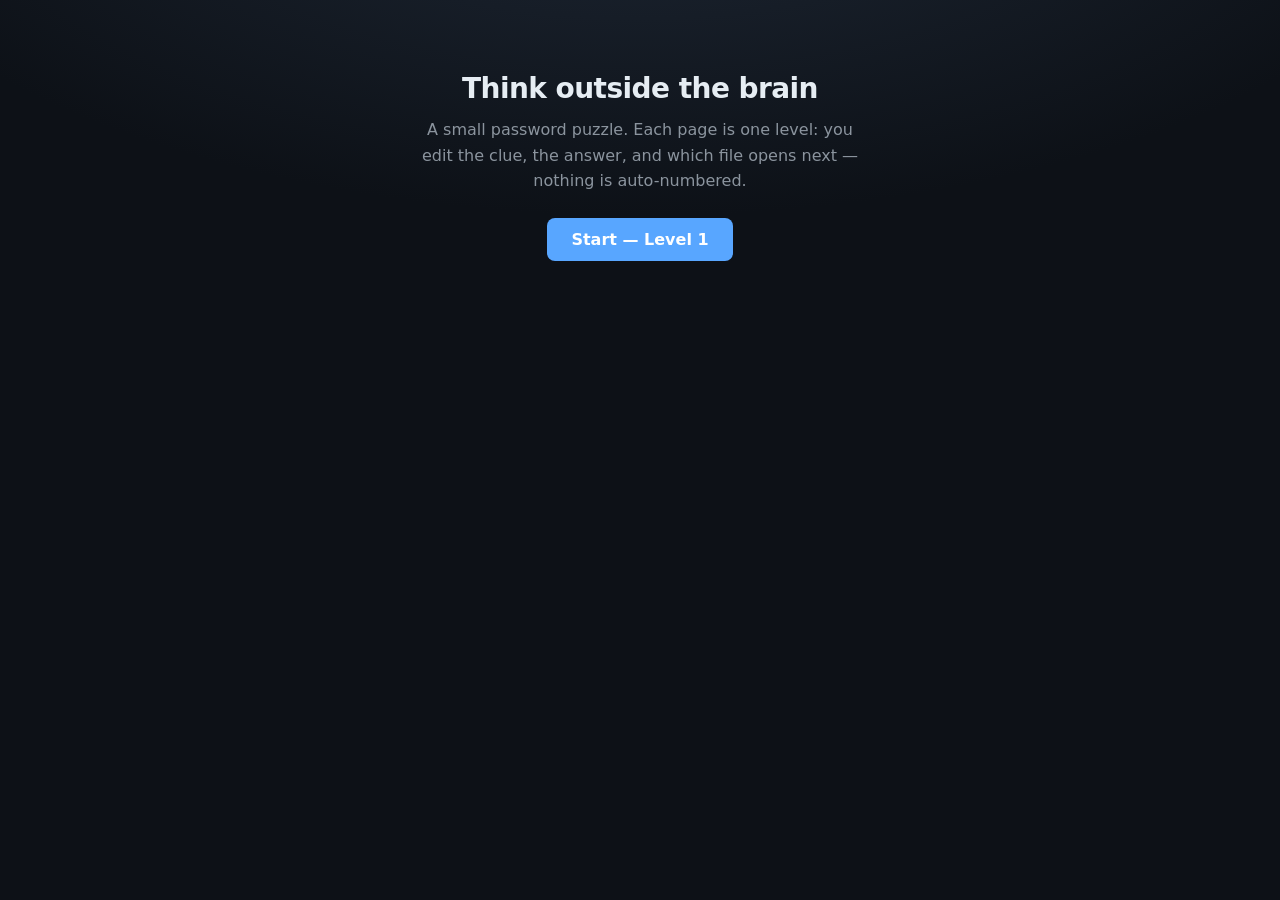
==== index.html @ 40f58f3e "up" ====
<!DOCTYPE html>
<html lang="en">
  <head>
    <meta charset="utf-8" />
    <meta name="viewport" content="width=device-width, initial-scale=1" />
    <title>Password game</title>
    <link rel="stylesheet" href="assets/styles.css" />
  </head>
  <body>
    <div class="landing">
      <h1>Think outside the brain</h1>
      <p>
        A small password puzzle. Each page is one level: you edit the clue, the answer, and
        which file opens next — nothing is auto-numbered.
      </p>
      <a class="button" href="level1.html">Start — Level 1</a>
    </div>
  </body>
</html>
---- assets/styles.css ----
/* Password game — shared layout for all levels */

:root {
  --bg: #0d1117;
  --surface: #161b22;
  --border: #30363d;
  --text: #e6edf3;
  --muted: #8b949e;
  --accent: #58a6ff;
  --success: #3fb950;
  --error: #f85149;
  --font: "Segoe UI", system-ui, sans-serif;
  --mono: ui-monospace, "Cascadia Code", "SF Mono", Consolas, monospace;
}

*,
*::before,
*::after {
  box-sizing: border-box;
}

html {
  height: 100%;
}

body {
  margin: 0;
  min-height: 100%;
  font-family: var(--font);
  color: var(--text);
  background: var(--bg);
  background-image: radial-gradient(ellipse 120% 80% at 50% -20%, #1f2937 0%, transparent 55%);
  display: flex;
  flex-direction: column;
  align-items: center;
  padding: 1.5rem 1rem 2rem;
}

.page-title {
  margin: 0 0 0.25rem;
  font-size: 0.75rem;
  font-weight: 600;
  letter-spacing: 0.12em;
  text-transform: uppercase;
  color: var(--muted);
}

/* Clue sits upper-center */
.clue-wrap {
  width: min(100%, 36rem);
  margin-top: 0.5rem;
  margin-bottom: auto;
  padding: 1.25rem 1.5rem;
  background: var(--surface);
  border: 1px solid var(--border);
  border-radius: 12px;
  text-align: center;
}

.clue-wrap img,
.clue-wrap video {
  max-width: 100%;
  height: auto;
  border-radius: 8px;
  margin: 0.5rem 0;
}

.clue-wrap audio {
  width: 100%;
  margin: 0.75rem 0;
}

.clue-wrap p {
  margin: 0.5rem 0;
  line-height: 1.55;
  color: var(--text);
}

.clue-wrap .hint-muted {
  color: var(--muted);
  font-size: 0.9rem;
}

/* Password block — visually centered in remaining space */
.password-panel {
  width: min(100%, 22rem);
  margin-top: 2rem;
  margin-bottom: 2rem;
}

.password-panel label {
  display: block;
  font-size: 0.8rem;
  color: var(--muted);
  margin-bottom: 0.5rem;
}

.password-panel input[type="text"],
.password-panel input[type="password"] {
  width: 100%;
  padding: 0.75rem 1rem;
  font-family: var(--mono);
  font-size: 1rem;
  color: var(--text);
  background: var(--bg);
  border: 1px solid var(--border);
  border-radius: 8px;
  outline: none;
  transition: border-color 0.15s, box-shadow 0.15s;
}

.password-panel input:focus {
  border-color: var(--accent);
  box-shadow: 0 0 0 3px rgba(88, 166, 255, 0.2);
}

.password-panel button {
  width: 100%;
  margin-top: 0.75rem;
  padding: 0.65rem 1rem;
  font-size: 0.95rem;
  font-weight: 600;
  color: #fff;
  background: var(--accent);
  border: none;
  border-radius: 8px;
  cursor: pointer;
  transition: filter 0.15s, transform 0.1s;
}

.password-panel button:hover {
  filter: brightness(1.08);
}

.password-panel button:active {
  transform: scale(0.98);
}

.feedback {
  min-height: 1.25rem;
  margin-top: 0.6rem;
  font-size: 0.85rem;
  text-align: center;
}

.feedback.error {
  color: var(--error);
}

.feedback.ok {
  color: var(--success);
}

/* Landing */
.landing {
  text-align: center;
  max-width: 28rem;
  margin-top: 3rem;
}

.landing h1 {
  font-size: 1.75rem;
  font-weight: 700;
  margin: 0 0 0.75rem;
  letter-spacing: -0.02em;
}

.landing p {
  color: var(--muted);
  line-height: 1.6;
  margin: 0 0 1.5rem;
}

.landing a.button {
  display: inline-block;
  padding: 0.75rem 1.5rem;
  font-weight: 600;
  color: #fff;
  background: var(--accent);
  text-decoration: none;
  border-radius: 8px;
  transition: filter 0.15s;
}

.landing a.button:hover {
  filter: brightness(1.08);
}
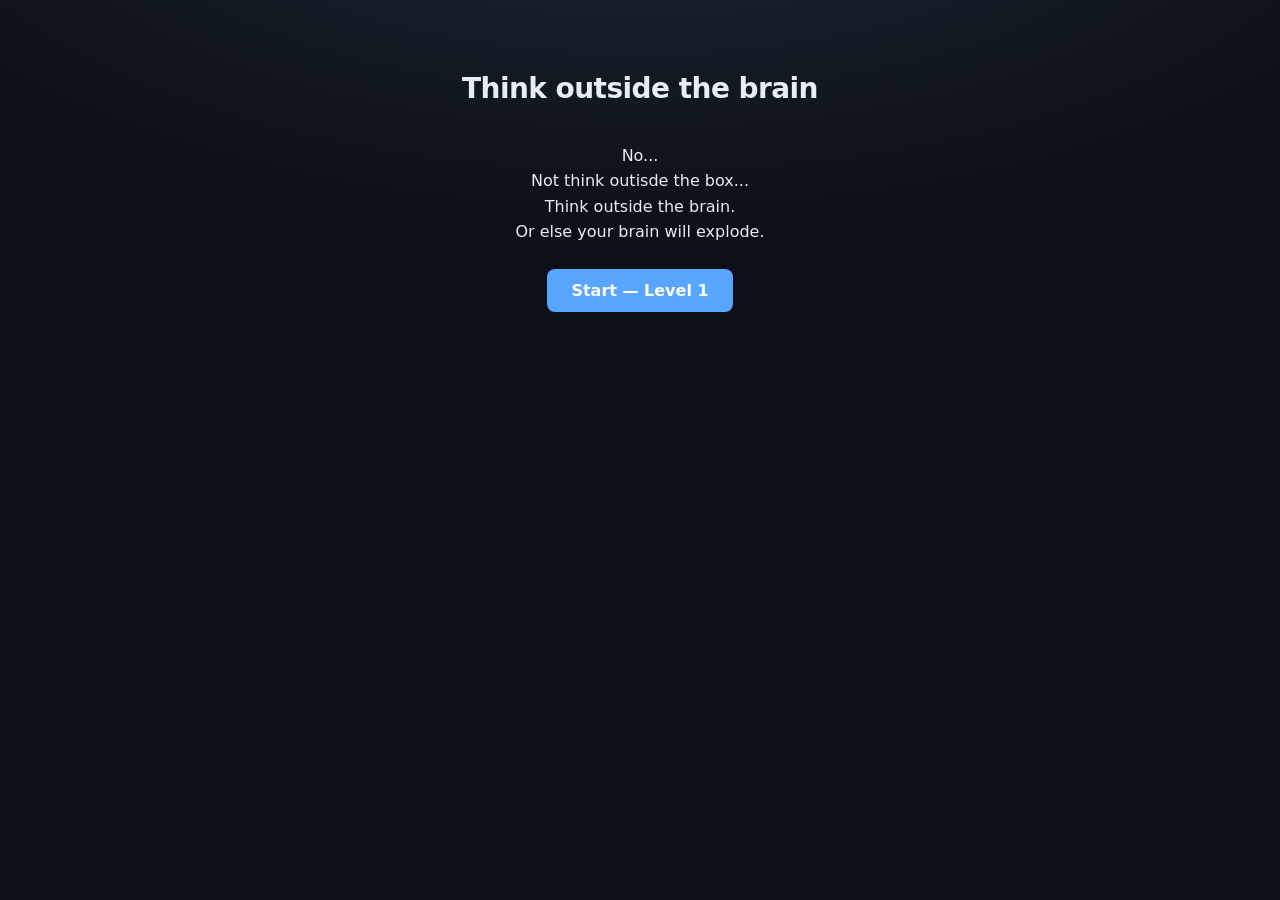
==== commit ac38b2dc: "draft with lvl1" ====
--- a/index.html
+++ b/index.html
@@ -10,8 +10,11 @@
     <div class="landing">
       <h1>Think outside the brain</h1>
       <p>
-        A small password puzzle. Each page is one level: you edit the clue, the answer, and
-        which file opens next — nothing is auto-numbered.
+        <br />
+        No...<br />
+        Not think outisde the box...<br />
+        Think outside the brain.<br />
+        Or else your brain will explode.<br />
       </p>
       <a class="button" href="level1.html">Start — Level 1</a>
     </div>
--- a/assets/styles.css
+++ b/assets/styles.css
@@ -7,7 +7,6 @@
   --text: #e6edf3;
   --muted: #8b949e;
   --accent: #58a6ff;
-  --success: #3fb950;
   --error: #f85149;
   --font: "Segoe UI", system-ui, sans-serif;
   --mono: ui-monospace, "Cascadia Code", "SF Mono", Consolas, monospace;
@@ -36,16 +35,78 @@
   padding: 1.5rem 1rem 2rem;
 }
 
-.page-title {
-  margin: 0 0 0.25rem;
-  font-size: 0.75rem;
-  font-weight: 600;
-  letter-spacing: 0.12em;
-  text-transform: uppercase;
-  color: var(--muted);
-}
-
-/* Clue sits upper-center */
+/* Level pages: clue ~30% from top, password dead center (body.game-level on each level HTML) */
+body.game-level {
+  min-height: 100vh;
+  display: block;
+  position: relative;
+  padding: 0;
+  overflow-x: hidden;
+}
+
+body.game-level .level-banner {
+  position: absolute;
+  top: 70vh;
+  left: 50%;
+  transform: translate(-50%, -50%);
+  display: flex;
+  flex-wrap: wrap;
+  justify-content: center;
+  align-items: flex-end;
+  gap: 0.08em;
+  margin: 0;
+  padding: 0 0.5rem;
+  max-width: 100%;
+  font-weight: 800;
+  font-size: clamp(2.25rem, 10vw, 4.5rem);
+  line-height: 1;
+  letter-spacing: 0.04em;
+  color: var(--text);
+  user-select: none;
+  pointer-events: none;
+  z-index: 5;
+}
+
+.level-glyph-wrap {
+  display: inline-block;
+  transform: translateY(var(--jitter, 0vh));
+}
+
+.level-glyph {
+  display: inline-block;
+  animation: levelGlyphFloat 6s ease-in-out infinite;
+  animation-delay: var(--float-delay, 0s);
+}
+
+@keyframes levelGlyphFloat {
+  0%,
+  100% {
+    transform: translateY(0);
+  }
+  50% {
+    transform: translateY(-0.22em);
+  }
+}
+
+body.game-level .clue-wrap {
+  position: absolute;
+  top: 30vh;
+  left: 50%;
+  transform: translate(-50%, -50%);
+  width: min(calc(100% - 2rem), 36rem);
+  margin: 0;
+  max-height: min(38vh, 100%);
+  overflow-y: auto;
+}
+
+body.game-level .password-panel {
+  position: absolute;
+  top: 50vh;
+  left: 50%;
+  transform: translate(-50%, -50%);
+  margin: 0;
+}
+
 .clue-wrap {
   width: min(100%, 36rem);
   margin-top: 0.5rem;
@@ -81,9 +142,8 @@
   font-size: 0.9rem;
 }
 
-/* Password block — visually centered in remaining space */
 .password-panel {
-  width: min(100%, 22rem);
+  width: min(100% - 2rem, 22rem);
   margin-top: 2rem;
   margin-bottom: 2rem;
 }
@@ -141,14 +201,16 @@
   margin-top: 0.6rem;
   font-size: 0.85rem;
   text-align: center;
+  opacity: 1;
+  transition: opacity 2s ease;
 }
 
 .feedback.error {
   color: var(--error);
 }
 
-.feedback.ok {
-  color: var(--success);
+.feedback.error.is-fading {
+  opacity: 0;
 }
 
 /* Landing */
@@ -166,7 +228,7 @@
 }
 
 .landing p {
-  color: var(--muted);
+  color: var(--gray);
   line-height: 1.6;
   margin: 0 0 1.5rem;
 }
